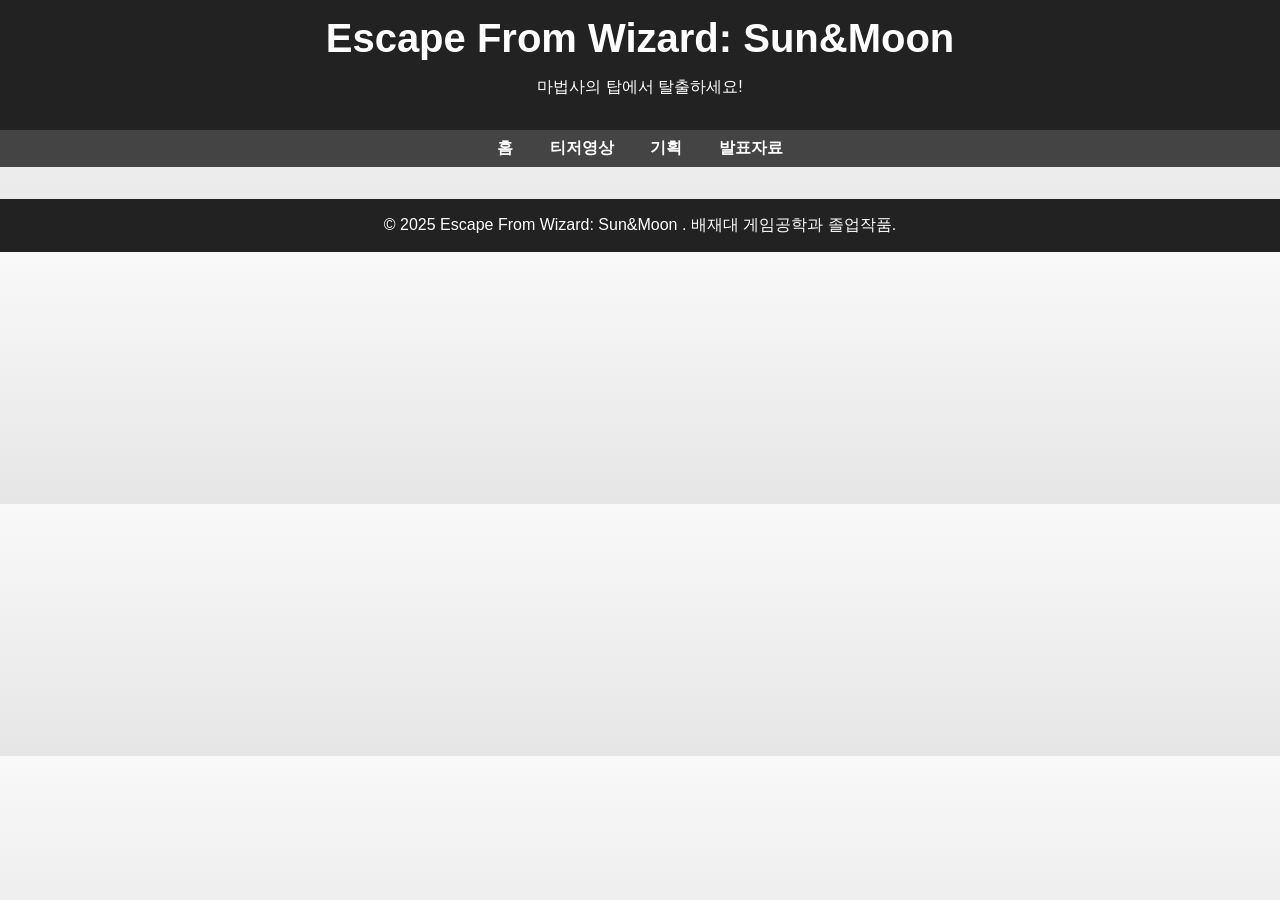
==== index.html @ ef80fd00 "Revert "move" This reverts commit 10985a1f5d450c317c04d6d305d9b97ba117c7e0." ====
<!DOCTYPE html>
<html lang="ko">
<head>
  <meta charset="UTF-8">
  <meta name="viewport" content="width=device-width, initial-scale=1.0">
  <title>Escape From Wizard: Sun&Moon </title>
  <link type = "" rel="stylesheet" href="index.css">

</head>
<script>
  if (sessionStorage.redirect) {
    const redirect = sessionStorage.redirect;
    delete sessionStorage.redirect;
    history.replaceState(null, null, redirect);
  }
</script>
<body>
  <header>
    <h1>Escape From Wizard: Sun&Moon </h1>
    <p>마법사의 탑에서 탈출하세요!</p>
  </header>

  <!-- 네비게이션 링크 수정 -->
<nav>
  <a href="/intro">홈</a>
   <a href="/contact">티저영상</a>
  <a href="/planning">기획</a>
   <a href="/ppt">발표자료</a>
</nav>
<!-- 아래는 섹션 -->
<section class="content" id="intro" data-route="/intro">
 <div class="slider-box">
    <div class="slider-container">
        <div class="slider-wrapper">
            <img src="스크린샷 2025-06-05 010333.png" alt="이미지 1">
            <img src="스크린샷 2025-06-05 010404.png" alt="이미지 2">
            <img src="스크린샷 2025-06-05 010530.png" alt="이미지 3">
        </div>

        <button class="prev-button">&lt;</button>
        <button class="next-button">&gt;</button>
    </div>
  </div>
    
    <script src="script.js"></script>

  <section class="hero">
    <h2>지금 바로 판타지의 세계로 떠나보세요!</h2>
  </section>

  <section class="content1" id="intromove">
    <h3>Introducte</h3>
    <p><strong>Escape From Wizard: Sun&Moon</strong>
        는 판타지를 배경으로 한 VR 방탈출 게임입니다. 마법사의 마탑을 탐험하며 친구와 함께 탈출하세요! </p>
  </section>

  <section class="content1" id="features">
    <h3>Game Features</h3>
    <ul>
      <li>온라인 멀티 VR게임</li>
      <li>서로 힘을 합치는 협동 탈출 퍼즐</li>
      <li>귀여운 캐릭터와 그래픽</li>
    </ul>
  </section>

  <section class="content1" id="contact">
    <h3>Repository</h3>
    <p>game_Repository:  <a href="https://github.com/beartang2/beartang2.github.io.git">https://github.com/beartang2/beartang2.github.io.git</a></p>
  </section>

  <section class="content1" id="contact">
    <h3>Contact us</h3>
    <p>게임 관련 문의는 <a href="mailto:2288042@pcu.ac.kr">2288042@pcu.ac.kr</a>으로 연락주세요.</p>
  </section>
  <!-- <footer>
    &copy; 2025 Fantasy Quest. 모든 권리 보유.
  </footer> -->
</section>

<!-- 아래는 ppt섹션 -->
<section class="content" id="IDppt">
  <h3>발표자료</h3>
  <iframe src="졸업작품_발표자료.pdf" width="100%" height="600px"></iframe>
</section>

<!-- 아래는 기획섹션 -->
<section class="content" id="IDplanning">
  <h2>모티브게임및 아이디어</h2>
  <img src="EscapeFromWizard_Sun&Moon (1).png" alt="이미지 4" 
  class ="PlanningIMG">
  <img src="EscapeFromWizard_Sun&Moon (2).png" alt="이미지 5" 
  class ="PlanningIMG">
  <h4>방탈출 게임</h4>
  <p> - 갇힌 공간에서 퍼즐을 해결해 열쇠를 얻고, 그것을 사용해 방을 탈출해 나가는 게임</p>
  <h4>차용점</h4>
  <p> - 장르, 구성요소, 게임 진행 방식</p>

  <h4>정통판타지</h4>
  <p> - 정통판타지의 마법사와 요정의 요소가 방탈출이라는 게임에 잘 녹아들 수 있다고 판단.</p>
  <h4>차용점</h4>
  <p> - 마법사, 요정, 아트적 요소</p>
  <h4>추가 컨셉</h4>
  <p> - 태양과 달의 요정</p>
  <hr>

    <h2>기획</h2>
  <img src="EscapeFromWizard_Sun&Moon (3).png" alt="이미지 4" 
  class ="PlanningIMG">
  <img src="EscapeFromWizard_Sun&Moon (4).png" alt="이미지 5" 
  class ="PlanningIMG">
  <h4>초기 기획</h4>
  <p> - 보드게임의 요소를 녹인 협동 방탈출 게임을 기획함</p>

  <h4>최종 기획</h4>
  <p> - 판타지적 요소를 중심으로 한 협동 방탈출 게임.</p>

  <h4>변경 사유</h4>
  <p> - 보드게임의 요소를 가미하니, 판타지의 장점이 사라지고
스토리의 깊이와 개연성을 위해 ‘체스’라는 요소만 차용
하게 됨.</p>

  <h4>마법사</h4>
  <p> - 요정의 강력한 힘을 독차지 하기 위해 해와 달의 요정을
납치해 감옥에 가두고 잠시 어디론가 자리를 비움</p>

  <h4>요정</h4>
  <p> - 자신들의 힘을 탐낸 마법사에게 납치당함. 마법사의 탑에
서 탈출해야하나 작은 몸 때문에 어려움을 겪음.</p>
<h4>전개</h4>
  <p> - 각 요정은 서로 다른 공간에 갇혀 마법사의 비밀 연구실
을 지나, 마법사의 방에 도달하게 된다. 그곳은 거울로 확
장된 거울 공간이라 서로 볼 수는 있지만 영향력을 끼칠
수는 없다. 요정들은 그곳에서 서로 만나 협력하게 되는
데...
</p>
  <hr>

  <h2>게임 개요</h2>
  <img src="EscapeFromWizard_Sun&Moon (5).png" alt="이미지 4" 
  class ="PlanningIMG">
  <h4>VR게임</h4>
  <p> - 오큘러스2를 사용해 본 기획을 VR게임제작을 목표로 진행하게 됨.
        VR게임은 몰입도를 높이고, 몸을 사용하는 것으로
        다양한 플레이를 즐길 수 있음</p>

  <h4>멀티플레이</h4>
  <p> - 게임 내 멀티 플레이를 지원해 친구와의 로컬, 온라인
플레이가 가능함.
VR로 개인 플레이를 진행 후, 중반부에서 주어지는
퍼즐에 협동하며 친구와의 관계를 돈독히하고,
재미있는 게임을 진행할 수 있음.</p>

<hr>

 <h2>Room1 - 소형 감옥</h2>
  <img src="EscapeFromWizard_Sun&Moon (6).png" alt="이미지 4" 
  class ="PlanningIMG">
  
  <p> - 마법사가 요정을 가두기 위해 준비한 감옥과 검은 결계.
요정들이 서로 도와주지 못하도록 각자의 감옥에
가둬 두었다. 감옥의 아래에는 마법사가 부주의하게
둔 감옥의 주의 사항이 적혀있다.</p>

  <h4>탈출방법</h4>
  <p> - 아래의 취급주의안내문을 케이지 안에서 이동하며
감옥의 허점을 찾아 클릭하면, 감옥은 비활성화된다.
비활성화된 감옥의 주변에 있는 결계를 풀 열쇠를 주워
마법진에 사용하면 다음 방으로 이동한다.</p>

<hr>

 <h2>Room2-감옥이있는마법사의비밀방</h2>
  <img src="EscapeFromWizard_Sun&Moon (8).png" alt="이미지 4" 
  class ="PlanningIMG">
 
  <p> - 요정이 주변을 알지 못하도록 펼쳐둔 결계를 무효화하고 그 주변이 보이는 상태.
        감옥은 마법사의 비밀방에 있는 책상 위에 있었다. 마법사가 중요한 연구를 위해 만든 비밀방으로, 
        여러가지 물건이 있다. 기억력이 나쁜 마법사를 위해 이 방에서 나갈 수 있는 스크롤이 있다. 
</p>

  <h4>탈출방법</h4>
  <p> - 케이지 옆에서 스폰하면, 주변 물건을 하나씩 건들여 본다. 잡을 수있는 물건을 모으고 액자에 숨겨진
    힌트를 사용해 책장에 숨겨진 글자를 조합하면 물건에 쓰여진 단어가 나온다. 그 단어들 중 마법진에 해당하는
    단어를 골라 두 오브젝트를 합치면 마법진을 발동하는 키가 나오게 된다. 
  </p>

<hr>

 <h2>Room3-마법사의 거울방</h2>
  <img src="EscapeFromWizard_Sun&Moon (9).png" alt="이미지 4" 
  class ="PlanningIMG">
  
  <p> - 두개의 똑같은 방이 마주보고 있는 거울방. 외부인의 침입이 생겼을 때, 그들을 혼란스럽게 만들고
    마법사 자신은 넓은 공간을 자유롭게 사용할 수 있는 공간.
    이곳에서 요정들은 서로 만나게 되지만, 거울에 의해 직접적으로 만날 수 없다.
</p>

  <h4>탈출방법</h4>
  <p> - 바닥의 문제지를 보고, 각 단어에 해당하는 물건을 찾아, 항아리에서 조합한다. 물건은 아궁이를 통해 상대편으로
    전달 가능하다. 제대로 조합했다면 체스말2개가 나오며 그것을 상대편에 전달하고 한 명은 다른 돋보기로 숨겨진
    체스판의 위치를 알려준다. 체스말을 직접 반대편의 플레이어가 옮겨 올바른 위치에 두게 되면 거울은 해제되고, 
    다락방으로의 이동이 가능해진다.
  </p>

</section>

<!-- 아래는 pv섹션 -->
<section class="content" id="IDpv">
  <h3>티저영상</h3>
 <video controls width="100%" height="auto">
  <source src="SunAndMoon.mov" type="video/mp4">
  브라우저가 비디오를 지원하지 않습니다.
</video>
</section>


<footer>
    &copy; 2025 Escape From Wizard: Sun&Moon . 배재대 게임공학과 졸업작품.
  </footer>
</body>
</html>
---- index.css ----
body {
      margin: auto;
      font-family: 'Segoe UI', Tahoma, Geneva, Verdana, sans-serif;
      background: linear-gradient(to bottom, #f9f9f9, #e6e6e6);
      color: #333;
    }

    header {
      background-color: #222;
      color: white;
      padding: 1rem 2rem;
      text-align: center;
    }

    header h1{


      margin: 0;
      font-size: 2.5rem;
    }

    header a{
      text-decoration: none; /* 링크의 밑줄 제거 */ 
      color: inherit; /* 링크의 색상 제거 */
    }

    nav {
      text-align: center;
      background-color: #444;
      padding: 0.5rem;
    }

    nav a {
      color: white;
      text-decoration: none;
      margin: 0 1rem;
      font-weight: bold;
    }

    .slider-box{
      padding: 50px;
    }

      /* 슬라이더의 보여질 프레임 */
    .slider-container {
     
      margin: 0 auto;
      width: 80%; /* 슬라이더의 너비 */
      height: 370px; /* 슬라이더의 높이 */
      overflow: hidden; /* 영역을 벗어나는 이미지는 숨김 처리 */
      border-radius: 10px;
      box-shadow: 0 4px 15px rgba(0, 0, 0, 0.2);
    }

  /* 모든 이미지를 감싸는 컨테이너 */
    .slider-wrapper {
      display: flex;
      /* 이미지 개수에 맞게 너비를 설정 (이미지 3개 -> 300%) */
      width: 310%; 
      height: 100%;
      /* transform 속성이 변할 때 0.5초 동안 부드럽게 전환 */
      transition: transform 0.5s ease-in-out;
    }

  /* 각 이미지 스타일 */
    .slider-wrapper img {
      /* 부모(.slider-wrapper) 너비의 1/3 만큼 차지 */
      width: 33%; 
      height: 100%;
      object-fit: cover; /* 이미지가 잘리지 않고 채워지도록 설정 */
    }

    /* 화살표 버튼 공통 스타일 */
        .prev-button, .next-button {
            position: absolute;
            top: 50%;
            transform: translateY(-50%);
            background-color: rgba(0, 0, 0, 0.4);
            color: white;
            border: none;
            font-size: 28px;
            font-weight: bold;
            padding: 10px 15px;
            cursor: pointer;
            z-index: 10; /* 슬라이더 이미지 위에 표시되도록 설정 */
            opacity: 0; /* 평소에는 투명하게 */
            transition: opacity 0.3s ease, background-color 0.3s ease;
            border-radius: 50%;
        }
        
        /* 슬라이더 컨테이너에 마우스를 올렸을 때 버튼 표시 */
        .slider-container:hover .prev-button,
        .slider-container:hover .next-button {
            opacity: 1;
        }

        .prev-button:hover, .next-button:hover {
            background-color: rgba(0, 0, 0, 0.7);
        }

        /* 이전 버튼 위치 */
        .prev-button {
            left: 20px;
        }

        /* 다음 버튼 위치 */
        .next-button {
            right: 20px;
        }


    .hero {
      background: url('https://images.unsplash.com/photo-1600464583798-40c39bc78c7c') no-repeat center center/cover;
      height: 100px;
      display: flex;
      align-items: center;
      justify-content: center;
      color: white;
      text-shadow: 2px 2px 5px black;
    }

    .hero h2 {
      font-size: 3rem;
      background-color: rgba(161, 161, 161, 0.493);
      padding: 1rem;
      border-radius: 10px;
    }

    .content {
      max-width: 900px;
      margin: 2rem auto;
      padding: 0 1rem;
    }

    .content h3 {
      border-bottom: 2px solid #ccc;
      padding-bottom: 0.5rem;
    }

    footer {
      background-color: #222;
      color: white;
      text-align: center;
      padding: 1rem;
      margin-top: 2rem;
    }

    /* 모든 섹션 숨기기 */
.content {
  display: none;
  opacity: 0;
  transition: opacity 0.3s ease-in-out;
}
.content.active {
  display: block;
  opacity: 1;
}

.PlanningIMG{
  width: 400px; 
  height: 300px;
}

/* 수평선 디자인 */
hr{
  border: 0; 
  height: 2px; 
  background: #ccc; 
  margin: 30px 0;
}
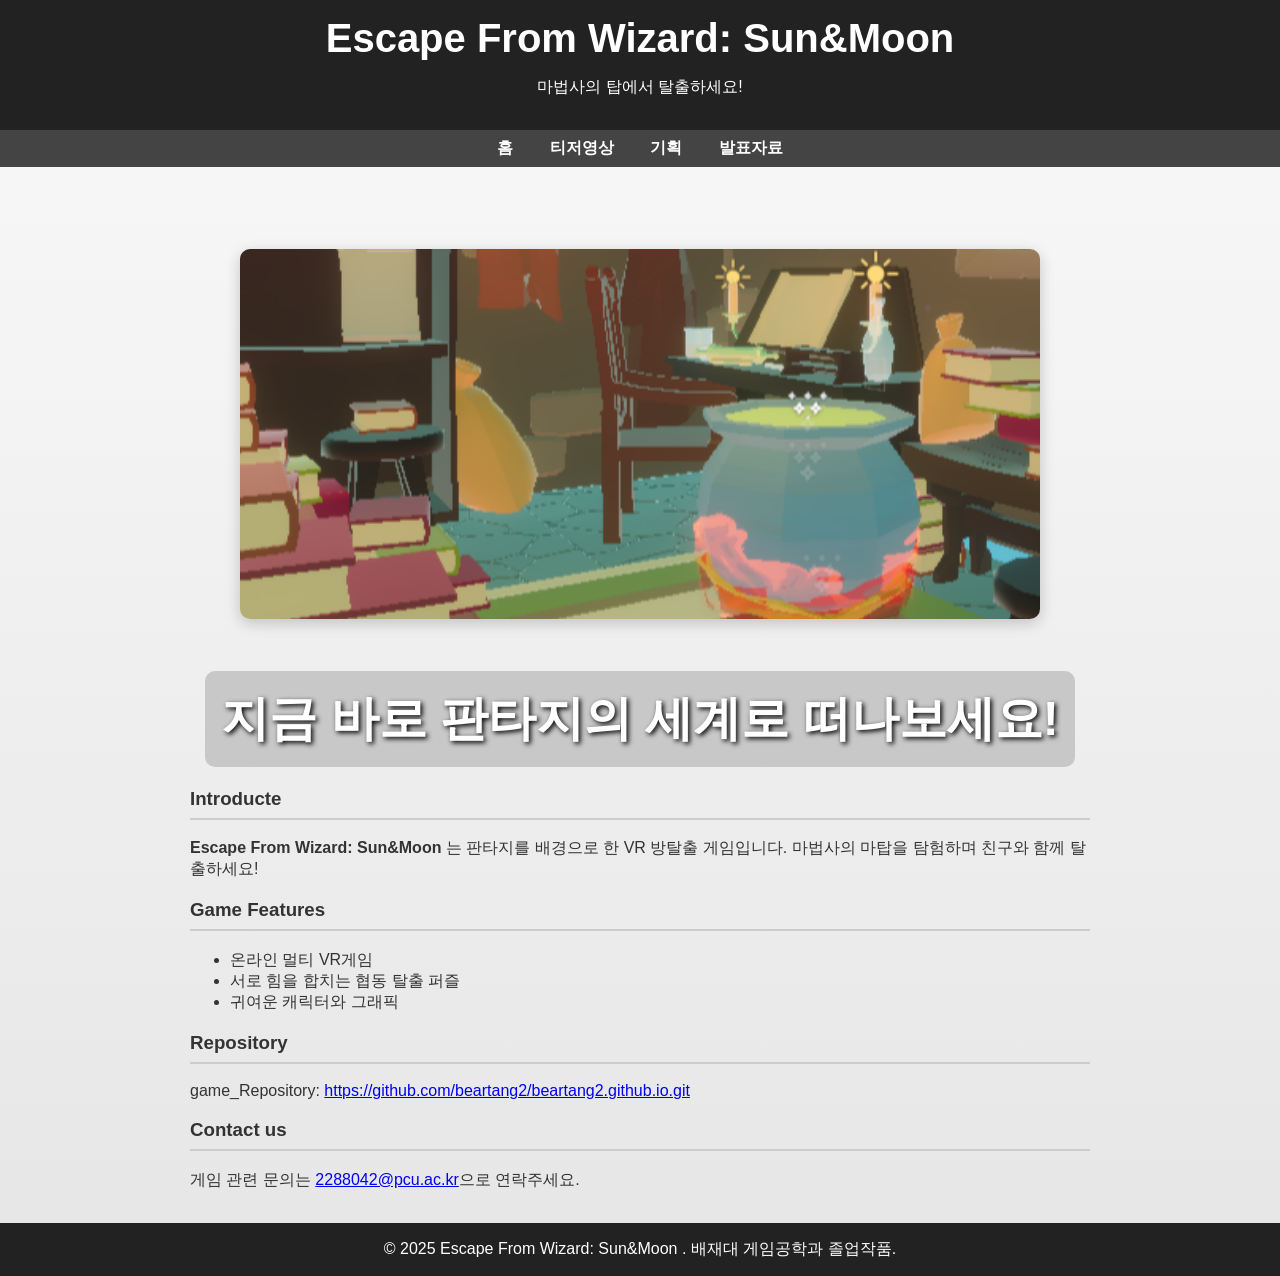
==== commit 729a78a0: "html, js" ====
--- a/index.html
+++ b/index.html
@@ -23,19 +23,19 @@
 
   <!-- 네비게이션 링크 수정 -->
 <nav>
-  <a href="/intro">홈</a>
-   <a href="/contact">티저영상</a>
-  <a href="/planning">기획</a>
-   <a href="/ppt">발표자료</a>
+  <a href="#intro">홈</a>
+   <a href="#contact">티저영상</a>
+  <a href="#planning">기획</a>
+   <a href="#ppt">발표자료</a>
 </nav>
 <!-- 아래는 섹션 -->
 <section class="content" id="intro" data-route="/intro">
  <div class="slider-box">
     <div class="slider-container">
         <div class="slider-wrapper">
-            <img src="스크린샷 2025-06-05 010333.png" alt="이미지 1">
-            <img src="스크린샷 2025-06-05 010404.png" alt="이미지 2">
-            <img src="스크린샷 2025-06-05 010530.png" alt="이미지 3">
+            <img src="image1.png" alt="이미지 1">
+            <img src="image2.png" alt="이미지 2">
+            <img src="image3.png" alt="이미지 3">
         </div>
 
         <button class="prev-button">&lt;</button>
@@ -209,7 +209,7 @@
 <section class="content" id="IDpv">
   <h3>티저영상</h3>
  <video controls width="100%" height="auto">
-  <source src="SunAndMoon.mov" type="video/mp4">
+  <source src="SunAndMoon.mp4" type="video/mp4">
   브라우저가 비디오를 지원하지 않습니다.
 </video>
 </section>
--- a/index.css
+++ b/index.css
@@ -1,5 +1,5 @@
 body {
-      margin: auto;
+      margin: 0;
       font-family: 'Segoe UI', Tahoma, Geneva, Verdana, sans-serif;
       background: linear-gradient(to bottom, #f9f9f9, #e6e6e6);
       color: #333;
@@ -45,7 +45,8 @@
     .slider-container {
      
       margin: 0 auto;
-      width: 80%; /* 슬라이더의 너비 */
+      width: 100%; /* 슬라이더의 너비 */
+      max-width: 800px;
       height: 370px; /* 슬라이더의 높이 */
       overflow: hidden; /* 영역을 벗어나는 이미지는 숨김 처리 */
       border-radius: 10px;
@@ -100,7 +101,7 @@
 
         /* 이전 버튼 위치 */
         .prev-button {
-            left: 20px;
+            left: 20%;
         }
 
         /* 다음 버튼 위치 */
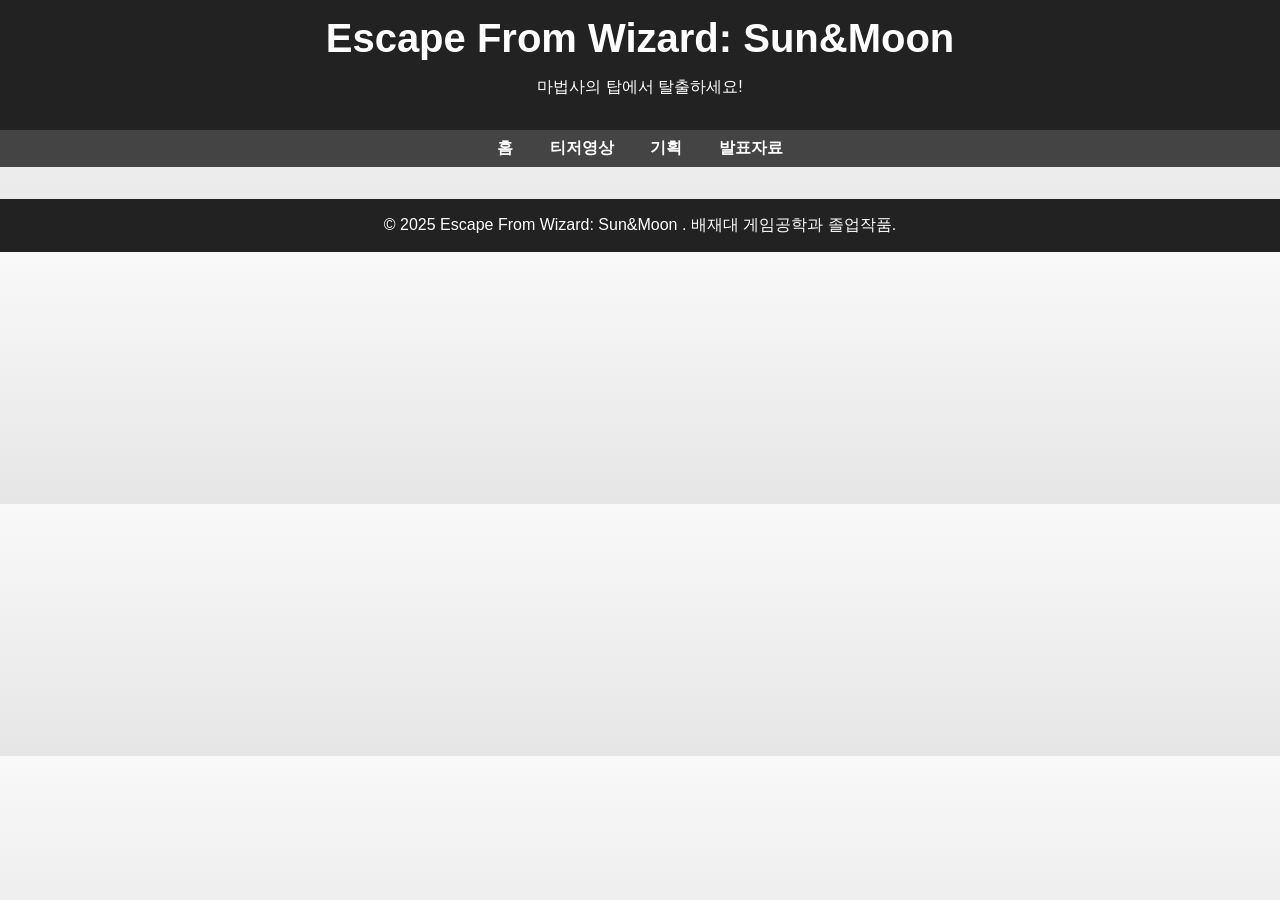
==== commit 67424171: "자료업로드" ====
--- a/index.html
+++ b/index.html
@@ -81,7 +81,7 @@
 <!-- 아래는 ppt섹션 -->
 <section class="content" id="IDppt">
   <h3>발표자료</h3>
-  <iframe src="졸업작품_발표자료.pdf" width="100%" height="600px"></iframe>
+  <iframe src="전시회_발표자료_해와달.pdf" width="100%" height="600px"></iframe>
 </section>
 
 <!-- 아래는 기획섹션 -->
